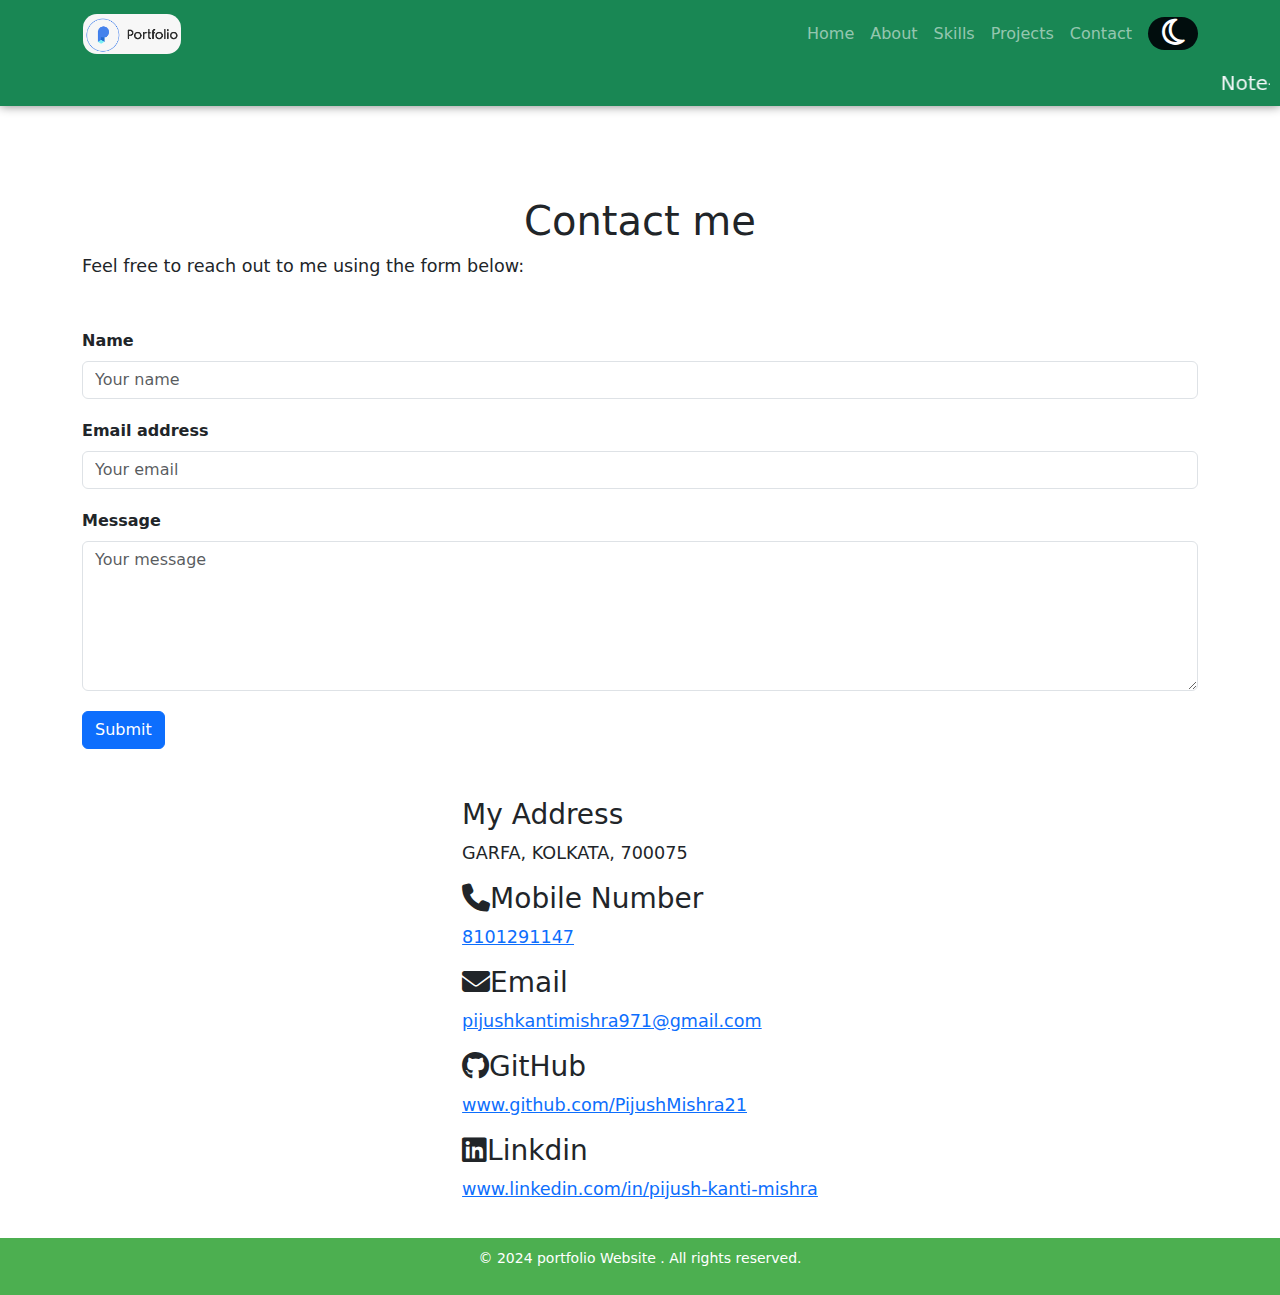
==== contact.html @ 2b573f3a "modified website" ====
<!DOCTYPE html>
<html lang="en">
<head>
 <title>Contact Us</title>
  <meta charset="UTF-8">
     <meta name="viewport" content="width=device-width, initial-scale=1.0">
          <link rel="icon" type="image/jpg+xml" href="images/portfolio logo.jpg" >
                 <link rel="stylesheet" href="contact.css">
                 <link rel="stylesheet" href="style.css">
              <link rel="stylesheet" href="skills.css">
          <!-- <link rel="stylesheet" href="Moblie.css"> -->
  <link rel="stylesheet" href="https://cdn.jsdelivr.net/npm/bootstrap@5.3.2/dist/css/bootstrap.min.css">
  <link rel="stylesheet" href="https://cdnjs.cloudflare.com/ajax/libs/font-awesome/6.5.1/css/all.min.css">


</head>
<body>
 
 <header>
   <nav class="navbar navbar-expand-lg navbar-dark bg-success">
     <div class="container">
       <a class="navbar-brand" href="#"><img id="portfolio-logo" src="images/download.portfolio.png" alt=""></a>
 
       <!-- Navbar Toggler -->
       <button class="navbar-toggler" type="button" data-bs-toggle="collapse" data-bs-target="#navbarNav" aria-controls="navbarNav" aria-expanded="false" aria-label="Toggle navigation">
         <span class="navbar-toggler-icon"></span>
       </button>
 
       <!-- Navbar Links -->
       <div class="collapse navbar-collapse" id="navbarNav">
         <ul class="navbar-nav ms-auto">
           <li class="nav-item">
             <a class="nav-link" href="index.html">Home</a>
           </li>
           <li class="nav-item">
             <a class="nav-link" href="details.html">About</a>
           </li>
           <li class="nav-item">
             <a class="nav-link" href="skills.html">Skills</a>
           </li>
           <li class="nav-item">
             <a class="nav-link" href="projects.html">Projects</a>
           </li>
           <li class="nav-item">
             <a class="nav-link" href="contact.html">Contact</a>
           </li>   

         </ul>

         <div class="align-items-center">
           <button class="dark-mode-toggle ms-lg-2" onclick="toggleDarkMode()"><i class="fa-regular fa-moon"></i></button>
         </div>
       </div>
     </div>
   </nav>
   <div class="marquee_div bg-success">
    <marquee behavior="sliding" direction="left">Note-That : This Website are under mainteinance,  You may face some issues ,  Sorry for the inconveniances. </marquee>
  </div>
 </header>

 <div class="heading">
  <h1 >Contact me</h1>
</div>

  <main>
    <section id="contact">
      <div class="container">
        <h1>Contact me</h1>
        <p>Feel free to reach out to me using the form below:</p>
        <form id="contact_form" action="https://formspree.io/f/moqgwpgz" method="post">
          <div class="mb-3">
            <label for="name" class="form-label">Name</label>
            <input type="text" name="name" class="form-control" id="name" placeholder="Your name" required>
          </div>
          <div class="mb-3">
            <label for="email" class="form-label">Email address</label>
            <input type="email" name="email"  class="form-control" id="email" placeholder="Your email" required>
          </div>
          <div class="mb-3">
            <label for="message" class="form-label">Message</label>
            <textarea class="form-control" name="massage" id="message" rows="5" placeholder="Your message" required></textarea>
          </div>
          <button type="submit" class="btn btn-primary">Submit</button>
        </form>
      </div>
    </section>


    <div class="adress">
     <div class="">
         <h3>My Address</h3>
         <p>GARFA, KOLKATA, 700075</p>
         <h3><i class="fa-solid fa-phone" id="icon-phone"></i>Mobile Number</h3>
         <p><a href="#" target="_blank">8101291147</a>
          </p>
         <h3><i class="fa-solid fa-envelope" id="icon-email"></i>Email</h3>
         <p><a href="https://www.gmail.com/login" target="_blank">pijushkantimishra971@gmail.com</a>
         </p>
         <h3><i class="fa-brands fa-github" id="icon-github"></i>GitHub</h3>
         <p><a href="https://github.com/PijushMishra21" target="_blank">www.github.com/PijushMishra21</a>
         </p>
         <h3><i class="fa-brands fa-linkedin" id="icon-linkdin"></i>Linkdin</h3>
         <p><a href="https://www.linkedin.com/in/pijush-kanti-mishra" target="_blank">www.linkedin.com/in/pijush-kanti-mishra</a>
         </p>
         
     </div>
 </div>


  </main>

  <footer>
    <div class="container">
      <p>&copy; 2024  portfolio Website . All rights reserved.</p>
    </div>
  </footer>
  <script src="index.js"></script>
  <script src="https://cdn.jsdelivr.net/npm/bootstrap@5.3.0/dist/js/bootstrap.bundle.min.js"></script>
 </body>
</html>
---- contact.css ----
*{
 box-sizing: border-box;
 margin: 0;
 padding: 0;
}

/* Main styles */
main {
 margin-top: 80px;
 padding: 50px 0;
}

.container {
 max-width: 800px;
 margin: 0 auto;
}

h1 {
 font-size: 2.5rem;
 margin-bottom: 20px;
 text-align: center;
}

p {
 font-size: 1.1rem;
 margin-bottom: 20px;
}

form {
 margin-top: 20px;
}

.form-label {
 font-weight: bold;
}

.form-control {
 width: 100%;
 padding: 10px;
 margin-bottom: 20px;
 border: 1px solid #ced4da; /* Gray border */
 border-radius: 5px;
}

textarea.form-control {
 height: 150px; /* Set height for textarea */
}

.btn-primary {
 background-color: #007bff; /* Blue background color */
 color: #ffffff; /* White text color */
 border: none;
 padding: 10px 20px;
 border-radius: 5px;
 cursor: pointer;
}

.btn-primary:hover {
 background-color: #0056b3; /* Darker blue background color on hover */
}
---- style.css ----
*{
  box-sizing: border-box;
  margin: 0;
  padding: 0;
}  
body{
  padding-top: 50px;
}
 
body.dark-mode{
background-color: rgb(28, 4, 15); 
transition-delay: 0.5s ease; 
color: #475eb1; 
  } 
.dark-mode-toggle{
  border-radius: 50px;
  width: 50px;
  border: none;
  background-color: #010d0d;
color: #FFFFFF;
}
.dark-mode-toggle:hover{
  background-color: #085252;

}
.fa-moon{
  font-size: 30px;
} 

/*Header started from here */
 .navbar-nav .nav-link {
  transition: all 0.1s ease;
}


header {
  position: fixed;
  width: 100%;
  top: 0;
  z-index: 1000; 
  box-shadow: 0px 0px 10px 0px gray;
  
}

.navbar-nav .nav-link:hover {
  transform: scale(1.1);
  text-decoration: overline;
}

 #portfolio-logo{
width: 100px;
border-radius: 15px;
 padding: 1px; ; 
}  


/* Header ended  here */




/* section 1 start from here */


  /* box-shadow: 0 0 10px 3px rgba(255, 255, 255, 0.5); */




 section{
 width: 100%;
 height: 600px;
 display: flex;
 justify-content: space-between;
 align-items: center; 
  /* background-color: rgb(28, 4, 15);  */
 /* padding-top: 10px; */
}

.section-intro,.section-image{
 width: 50%;
}
.section-intro{
 margin-left: 150px; 
 margin-bottom: 120px; 
 font-size: 13px; 

} 
/* .marquee-container marquee{
  padding: 10px;
}*/
/* .marquee-container{
  position: fixed;
  width: 100%;
  top: 10;
  bottom: 5;
  z-index: 1000; 
  box-shadow: 0px 0px 10px 0px gray;
  color: #11ff00;

} */
.marquee_div{
  /* padding-top: 80px; */
  padding-left: 10px;
  padding-right: 10px;
  color:#f4f7f9;
  font-size: 20px;
  word-spacing: 5px;
  text-decoration:underline
}





h4{
 margin-top: 150px;
 font-size: 45px;
 box-shadow: 2px 2px 2px 2px red;
 border: 1px solid rgb(rgb(0, 68, 255), green, blue);
}
.intro{
opacity:2 ;
font-family: 'Brush Script MT', cursive;
color: #ff0095;
}
.heading1{
  color: #f6ce09;
  font-family: 'Franklin Gothic Medium', 'Arial Narrow', Arial, sans-serif;
 font-style: italic;
}

.heading5{
  color: #ee14b7;
  margin: 2px;
  font-size: 30px;
  font-family:cursive;
}
.details{
  color: #6f8181;
}
.details_page{
  display: none;
}
.section-image{
max-width: 100%;
height: -50px;
border-radius:500px ; 
margin-left: 150px;
}
.photo{
 box-shadow: 5px 10px 30px 10px  rgb(11, 11, 197);
 border: 2px solid red;
}
 

/* section 1 eneded */
 hr{
  color: rgb(247, 248, 249);
  background-color: #010d0d;
} 

/* section 2 start*/
  .section-image1{
 height: 200px;
 width: 200px;
 margin-left: 150px;
}
.section-intro1{
 width: 50%;
 margin-right: 150px;
margin-bottom: 120px;
font-size: 18px;
}  
/* /* section 2 eneded */


 /* section 3 start */
     .heading {
      color: #fff;
      background-color: #4CAF50;
      text-align: center;
      font-size: 28px;
      text-transform: uppercase;
      margin: 20px;
      margin-top: 100px;
    }
    
    /* Main styles */
    .skil_main {
      display: flex;
       justify-content: center;
      align-items: center;
      flex-wrap: wrap;
      padding: 20px; 
      margin: 20px;
    } 
    
    /* Section styles */
    .skills-container {
      width: 200px;
      background-color: #fff;
      border-radius: 12px;
      box-shadow: 0 4px 8px rgba(0, 0, 0, 0.1);
      padding: 30px;
      margin: 10px;
      transition: transform 0.3s ease-in-out;
      opacity: 0;
      transform: translateY(20px);
      animation: fadeIn ease-out 0.5s;
      animation-fill-mode: forwards;
    }
    .skills-container:hover{
      transform: translateY(30px);
    box-shadow: 0 0 10px 3px rgba(175, 174, 174, 0.5)
    }

    #heading-skils{
      font-size: 30px;
    }
    .skills-container:nth-child(odd) {
      background-color: #FFE082; /* Yellow */
    }
    
    .skills-container:nth-child(even) {
      background-color: #81D4FA; /* Blue */
    }
  
    .icon{
     text-align: center;
     width: 100px;
    }
    
    @keyframes fadeIn {
      from {
        opacity: 0;
        transform: translateY(20px);
      }
      to {
        opacity: 1;
        transform: translateY(0);
      }
    }
    #heading7{
      justify-content: space-between;
      align-items: center;
      text-align: center;
      justify-items: center;
      margin-top: 2px;
      width: 100%;
      height: 50px;
      background-color: #191919;
      color:#FFFFFF;
      border-radius: 50px;
      padding-top: 4px;
    
     }

     /* section 3 ended */
       .div-headnig3{
      justify-content: space-between;
      align-items: center;
      text-align: center;
      justify-items: center;
      margin-left: 30%;
     } 

/*   */
 

/* projects section started here */

 

 .project_video{
  height: 400px;
  width: 400px;
 }

.heading8{
  text-align: center;
  margin: 5px;
  padding: 5px;
  background-color: #010d0d;
  color: aliceblue;
  border-radius: 5px;
  margin-left: 200px;
  margin-right: 200px;
}
.project_btn_div{
  margin-left: 1px;
  margin-right: 1px;
  background-color: rgb(28, 4, 15); 
  border-radius: 5px;
}
.todo_btn{
  margin-left: 100px;
  padding-left: 250px;
} 

.open_details_div{
  display: none;
  width: 50%;
  height: 600px;

} 

#projects {
  display: flex;
  flex-wrap: wrap;
  gap: 20px;
}

.project {
  margin-left: 15px;
  width: 350px;
  padding: 20px;
  border: 1px solid #ccc;
  border-radius: 10px;
  transition: all 0.4s  ease;
  box-shadow: 0 0 10px 3px rgba(171, 170, 170, 0.5);

}
.project:hover {
  transform: translateY(20px);
  box-shadow: 0 20px 10px 3px rgba(171, 170, 170, 0.5); 
}

.project video {
  width: 100%;
  border-radius: 8px;
}

.project h3 {
  margin-top: 10px;
}

.project p {
  margin-top: 5px;
}

.project a{
  display: inline-block;
  margin-top: 10px;
  color: #007bff;
  text-decoration: none;
}





/* projects section ended here */
 

   #contact_form {
    margin-top: 50px;
    margin-bottom: 50px;
}

#heading-6 {
    text-align: center;
    margin-bottom: 30px;
}

.form-label {
    font-weight: bold;
}

.form-control {
    margin-bottom: 20px;
}



@media (max-width: 768px) {
    .col-lg-6 {
        width: 100%;
    }
}





    /* footer starts here */
      .footer{
      width: 100%;
      height: 80px;
      background-color: black;
      color: #FFFFFF;

    }
    .footer-menu{
      padding-top: 30px;
      justify-content: center;
      align-items: center;
      text-align: center;
      padding-left: 50px;
      word-spacing: 15px;
      text-decoration: none;
    }
    
    .footer-menu #footer_list{
      text-decoration: none;
      border: none;
      transition-delay: 0.5s ease; 


    } 
    #footer_list:hover{
      border: none;
      color:#b2d6fc;
      transform: scale(1.1);
    } 
   .footer-des{
      justify-content: center;
      align-items: center;
      text-align: center;
      padding-left: 50px;
    }
---- skills.css ----
* {
    margin: 0;
    padding: 0;
    box-sizing: border-box;
  }
  
  body {
    font-family: 'Segoe UI', Tahoma, Geneva, Verdana, sans-serif;
    background-color: #f8f8f8;
    color: #333;
  }
  
  
   .heading {
    color: #fff;
    background-color: #4CAF50;
    text-align: center;
    font-size: 28px;
    text-transform: uppercase;
    margin-top: 0px;
  }
  
  /* Main styles */
  main {
    display: flex;
    justify-content: center;
    align-items: center;
    flex-wrap: wrap;
    padding: 20px;
  }
  
  /* Section styles */
  .skills-container {
    width: 300px;
    background-color: #fff;
    border-radius: 12px;
    box-shadow: 0 4px 8px rgba(0, 0, 0, 0.1);
    padding: 30px;
    margin: 20px;
    transition: transform 0.3s ease-in-out;
    opacity: 0;
    transform: translateY(20px);
    animation: fadeIn ease-out 0.5s;
    animation-fill-mode: forwards;
  }
  .skills-container:hover{
    transform: translateY(30px);
  box-shadow: 0 0 10px 3px rgba(255, 255, 255, 0.5)

  }
  .skills-container:nth-child(odd) {
    background-color: #FFE082; /* Yellow */
  }
  
  .skills-container:nth-child(even) {
    background-color: #81D4FA; /* Blue */
  }

  .icon{
   text-align: center;
   width: 100px;
  }
  
  @keyframes fadeIn {
    from {
      opacity: 0;
      transform: translateY(20px);
    }
    to {
      opacity: 1;
      transform: translateY(0);
    }
  }
  
  /* Footer styles */
  footer {
    background-color: #4CAF50;
    color: #fff;
    padding: 10px 0;
    text-align: center;
  }
  
  footer p {
    font-size: 14px;
  }


/* @media screen and (max-width: 1268px) {
 .sklils_svg{
  margin-left: 30px;
 }
 .Skills_section1 {
  width: 100%;
  height: 300px;
  display: flex;
  margin-left: 0;
 } */
/* 
  .skills_card,.skills_logo{
  width: 150px;
  height: 200px;
  border: 2px solid gray;
  border-radius: 50px;
  transition: all 0.4s  ease-in-out;
  
 }  
 .skills_card:hover{
  margin: 5px;
  width: 200px;
  height: 250px;
  background-color: black;
  box-shadow: 0 0 10px 3px rgba(255, 255, 255, 0.5);
 } 
 


}

@media screen and (max-width: 768px) {
 .Skills_section1 {
  width: 100%;
  height: 200px;
  display: flex;
  margin-left: 0;
 }

  .skills_card,.skills_logo{
  width: 80px;
  height: 100px;
  border: 2px solid gray;
  border-radius: 50px;
  transition: all 0.4s  ease-in-out;
  
 } 
 .skills_card:hover{
  width: 140px;
  height: 150px;
  background-color: black;
  box-shadow: 0 0 10px 3px rgba(255, 255, 255, 0.5);
 } 
 
}*/
---- Moblie.css ----
*{
  box-sizing: border-box;
  margin: 0;
  padding: 0;
}


@media (max-width:1024px){
  body{
    padding-top: 150px;
  }
  .navbar-nav .nav-link {
    transition: all 0.1s ease;
    text-align: center;
  }
  
  .navbar-nav .nav-link:hover {
    transform: scale(1.1);
    flex-direction: column;
  }
  
  
  section{
   width: 100%;
   height: auto;
   display: block;
  }
  .section-intro{
   margin: auto;
   padding: 0;
   margin-left: 170px;
   font-size: 15px;
  
  }
  .section-image{
   margin: auto;
   padding: 40px; 
   width: 220px;
   margin-bottom: 50px;
   margin-top: 40px;
   margin-left: 150px;
  }
  
  .heading1{
  
  }
  .role_text {
  width: 450px; 
  height: 50px; 
  margin: 20px auto; 
  overflow: hidden; 
  }
  
  .heading5{
  color: #ee14b7;
  font-size: 22px;
  display: inline-block; 
  white-space: nowrap; 
  }
  
  .section-image1{
  margin: auto;
   padding: 15px; 
   margin-bottom: 50px;
   margin-left: 200px;
  }
  .section-intro1{
  margin: auto;
   padding: 0;
   font-size: 13px;
  }
  .heading {
  color: #fff;
  background-color: #4CAF50;
  text-align: center;
  font-size: 28px;
  text-transform: uppercase;
  margin: 20px;
  margin-top: 200px;
  }
  
  #heading7{
  justify-content: space-between;
  align-items: center;
  text-align: center;
  justify-items: center;
  margin-top: 2px;
  width: 100%;
  height: 50px;
  background-color: #191919;
  color:#FFFFFF;
  border-radius: 50px;
  padding-top: 4px;
  
  }
  .heading8{
  margin: 50px;
  margin-left: 100px;
  margin-right: 100px;
  margin-bottom: 10px;
  }
  
  .section5_div{
  
  
  }
  .section5{
    width: 100%;
    height: 400px;
    background-color: rgb(28, 4, 15); 
    border-radius: 5px;
    padding: 5px;
    display: flex;
  
   }
  
  .project_video {
    width: 100%;
    height: 200px;
  }
  .section5_heading{
  margin: 50px;
  margin-left: 100px;
  margin-right: 100px;
  margin-bottom: 10px;
  }
  .project {
  margin-left: 80px;
  width: 350px;
  padding: 20px;
  border: 1px solid #ccc;
  border-radius: 10px;
  transition: all 0.4s  ease;
  box-shadow: 0 0 10px 3px rgba(171, 170, 170, 0.5);
  
  }
  
  
  .section4 {
  width: 100%;
  max-width: 1200px;
  height: auto;
  display: flex;
  flex-wrap: wrap; 
  justify-content: space-between;
  align-items: center;
  margin: 50px auto;
  }
  
  input[type=text] {
  height: 100px;
  color:white;
  } 
  
  input[type=submit] {
  background-color:green;
  color: #FFFFFF;
  border-radius: 10px;
  font-size: 25px;
  margin-top: 2px;
  margin-left: 0px;   
  box-shadow: 5px 5px 5px #3e4444;
  width: 180px;
  }
  
  
  .form,.adress {
  width: 50%; 
  max-width: 100%; 
  height: auto;
  margin-bottom: 20px; 
  }
  
  
  .heading6,
  .para-adress,
  .para-pin,
  #icon-location,
  #icon-email,
  .email,
  #icon-phone,
  .mobile,
  #icon-github,
  .github,
  #icon-linkdin,
  .linkdine {
  text-align: center;
  padding: 1px;
  padding-left: 50px;
  }
  .footer{
  height: 100px;
  }
  
  }
  
  
  
  



  @media (max-width:768px){
    body{
      padding-top: 150px;
    }
    .navbar-nav .nav-link {
      transition: all 0.1s ease;
      text-align: center;
    }
    
    .navbar-nav .nav-link:hover {
      transform: scale(1.1);
      flex-direction: column;
    }
    
  
    section{
     width: 100%;
     height: auto;
     display: block;
    }
    .section-intro{
     margin: auto;
     padding: 0;
     margin-left: 170px;
     font-size: 15px;
  
    }
    .section-image{
     margin: auto;
     padding: 40px; 
     width: 220px;
     margin-bottom: 50px;
     margin-top: 40px;
     margin-left: 150px;
    }
    
   .heading1{
    
   }
   .role_text {
    width: 400px; 
    height: 50px; 
    margin: 20px auto; 
    overflow: hidden; 
  }
  
   .heading5{
    color: #ee14b7;
    font-size: 25px;
    display: inline-block; 
    white-space: nowrap; 
  }
   
   .section-image1{
    margin: auto;
     padding: 15px; 
     margin-bottom: 50px;
     margin-left: 200px;
   }
   .section-intro1{
    margin: auto;
     padding: 0;
     font-size: 13px;
   }
   .heading {
    color: #fff;
    background-color: #4CAF50;
    text-align: center;
    font-size: 28px;
    text-transform: uppercase;
    margin: 20px;
    margin-top: 200px;
  }
  
   #heading7{
    justify-content: space-between;
    align-items: center;
    text-align: center;
    justify-items: center;
    margin-top: 2px;
    width: 100%;
    height: 50px;
    background-color: #191919;
    color:#FFFFFF;
    border-radius: 50px;
    padding-top: 4px;
  
   }
   .heading8{
    margin: 50px;
    margin-left: 100px;
    margin-right: 100px;
    margin-bottom: 10px;
   }
   .skills-container {
    width: 250px;
    background-color: #fff;
    border-radius: 12px;
    box-shadow: 0 4px 8px rgba(0, 0, 0, 0.1);
    padding: 30px;
    margin: 10px;
    transition: transform 0.3s ease-in-out;
    opacity: 0;
    transform: translateY(20px);
    animation: fadeIn ease-out 0.5s;
    animation-fill-mode: forwards;
  }
  .skills-container:hover{
    transform: translateY(30px);
  box-shadow: 0 0 10px 3px rgba(175, 174, 174, 0.5)
  }
  
  #heading-skils{
    font-size: 30px;
  }
  .skills-container:nth-child(odd) {
    background-color: #FFE082; /* Yellow */
  }
  
  .skills-container:nth-child(even) {
    background-color: #81D4FA; /* Blue */
  }
  
  .icon{
   text-align: center;
   width: 100px;
  }
  
  @keyframes fadeIn {
    from {
      opacity: 0;
      transform: translateY(20px);
    }
    to {
      opacity: 1;
      transform: translateY(0);
    }
  }
  
  
   .section5_div{
    
    
    }
    .section5{
      width: 100%;
      height: 400px;
      background-color: rgb(28, 4, 15); 
      border-radius: 5px;
      padding: 5px;
      display: flex;
    
     }
    
    .project_video {
      width: 100%;
      height: 200px;
    }
   .section5_heading{
    margin: 50px;
    margin-left: 100px;
    margin-right: 100px;
    margin-bottom: 10px;
   }
   .project {
    margin-left: 150px;
    width: 450px;
    padding: 20px;
    border: 1px solid #ccc;
    border-radius: 10px;
    transition: all 0.4s  ease;
    box-shadow: 0 0 10px 3px rgba(171, 170, 170, 0.5);
  
    }
    .footer{
      width: 100%;
      height: 100px;
      background-color: black;
      color: #FFFFFF;
    }
    .footer-menu{
      padding-top: 30px;
      /* padding-left: 50px; */
      /* word-spacing: 15px; */
      text-decoration: none;
    }
    
    .footer-menu #footer_list{
      text-decoration: none;
      border: none;

    } 
    #footer_list:hover{
      background-color: #3e4444;
      border: none;
    } 
   .footer-des{
      justify-content: center;
      align-items: center;
      text-align: center;
      padding-left: 50px;
    }  



 




  }













 @media (max-width:600px){

  .navbar-nav .nav-link {
    transition: all 0.3s ease;
  }
  
  .navbar-nav .nav-link:hover {
    transform: scale(1.1);
    flex-direction: column;
  }
  
  #navbarNav{
  }
   #portfolio-logo{
    width: 70px;
  } 

  section{
   width: 100%;
   height: auto;
   display: block;
  }
  .section-intro{
   margin: auto;
   padding: 0;
   margin-left: 100px;
   font-size: 10px;

  }
  .section-image{
   margin: auto;
   padding: 40px; 
   width: 220px;
   margin-bottom: 50px;
   margin-top: 40px;
   margin-left:30px;
  }
  
 .heading1{
  
 }
 .role_text {
  width: 270px; 
  height: 30px; 
  padding: 10px;
  margin: 20px auto; 
  overflow: hidden; 
}

 .heading5{
  color: #ee14b7;
  font-size: 15px;
  display: inline-block; 
  white-space: nowrap; 
}
 
 .section-image1{
  margin: auto;
   padding: 15px; 
   margin-bottom: 50px;
   margin-left: 50px;
 }
 .section-intro1{
  margin: auto;
   padding: 0;
   font-size: 13px;
 }
 

 .section5_div{
  
  
  }

  .project {
    text-align: center;
    margin-left: 25px;
    width: 300px;
    padding: 20px;
    border: 1px solid #ccc;
    border-radius: 10px;
    transition: all 0.4s  ease;
    box-shadow: 0 0 10px 3px rgba(171, 170, 170, 0.5);
  
  }
   

.footer{
  width: 100%;
  height: 150px;
  background-color: black;
  color: #FFFFFF;
}
.footer-menu{
  padding-top: 30px;
  
  text-decoration: none;
}

.footer-menu #footer_list{
  text-decoration: none;
  border: none;

} 
#footer_list:hover{
  background-color: #3e4444;
  border: none;
} 
.footer-des{
  justify-content: center;
  align-items: center;
  text-align: center;
  padding-left: 50px;
}  








 }
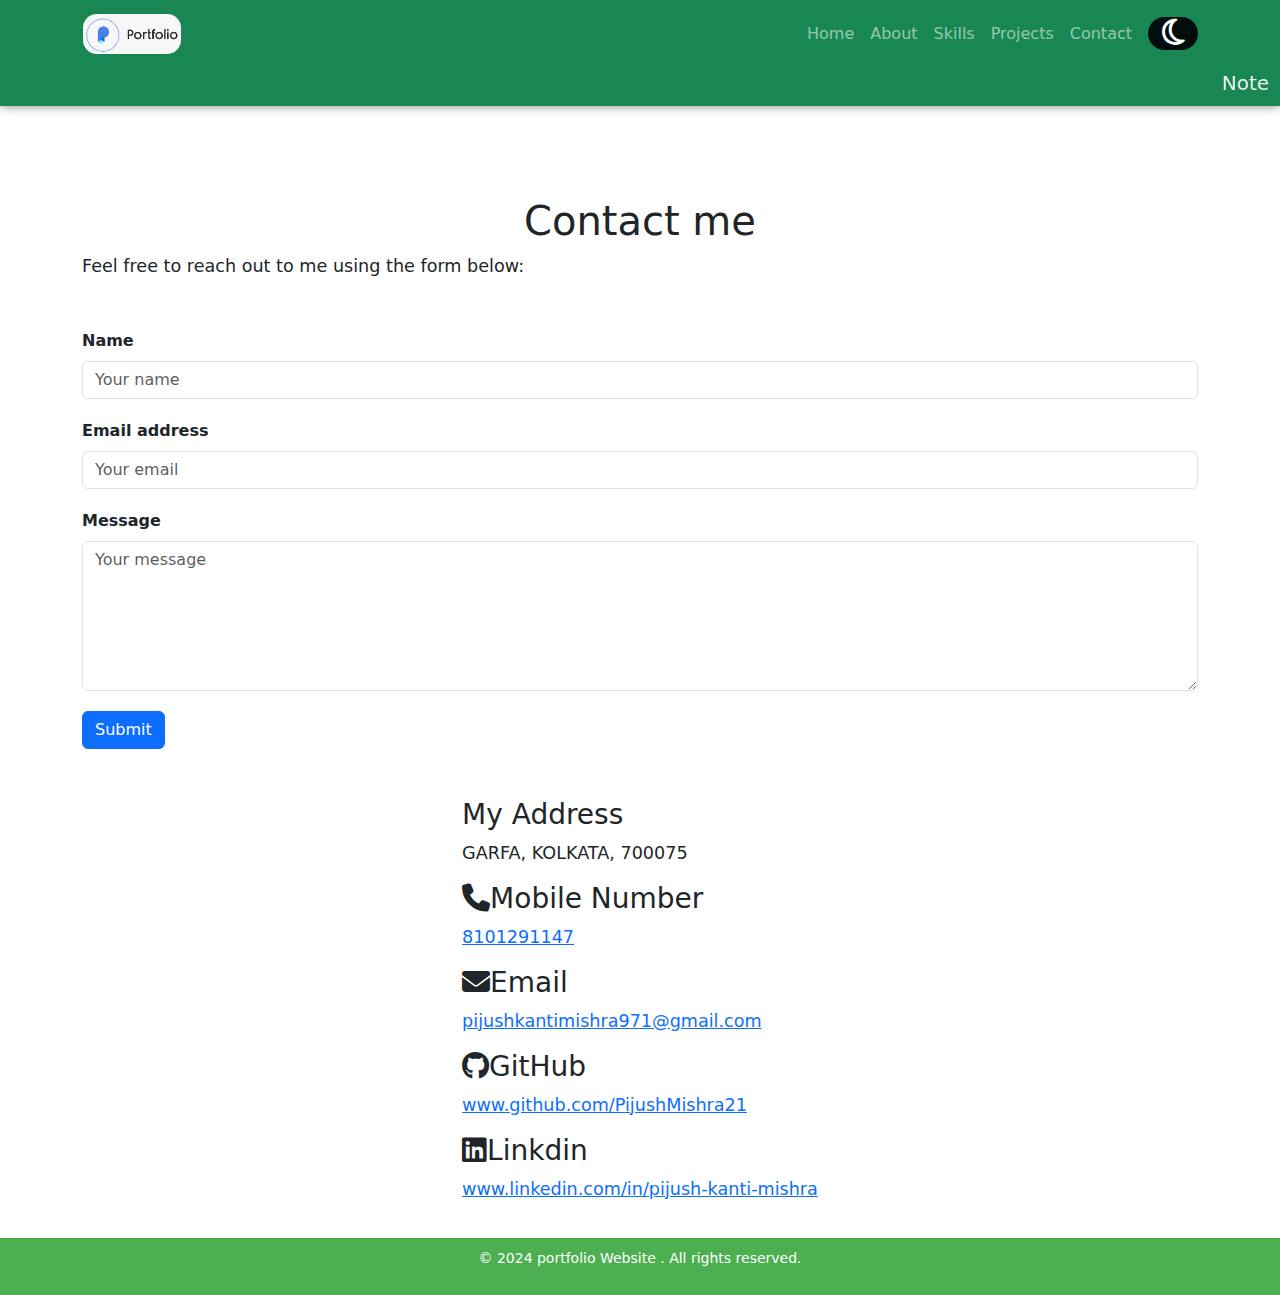
==== commit 3f87aede: "added first time" ====
--- a/contact.html
+++ b/contact.html
@@ -4,8 +4,8 @@
  <title>Contact Us</title>
   <meta charset="UTF-8">
      <meta name="viewport" content="width=device-width, initial-scale=1.0">
-          <link rel="icon" type="image/jpg+xml" href="images/portfolio logo.jpg" >
-                 <link rel="stylesheet" href="contact.css">
+     <link rel="icon" type="image/png+xml" href="images/download (3).png" >
+     <link rel="stylesheet" href="contact.css">
                  <link rel="stylesheet" href="style.css">
               <link rel="stylesheet" href="skills.css">
           <!-- <link rel="stylesheet" href="Moblie.css"> -->
--- a/Moblie.css
+++ b/Moblie.css
@@ -282,10 +282,10 @@
     justify-items: center;
     margin-top: 2px;
     width: 100%;
-    height: 50px;
+    height: auto;
     background-color: #191919;
     color:#FFFFFF;
-    border-radius: 50px;
+    border-radius: 20px;
     padding-top: 4px;
   
    }
@@ -468,7 +468,7 @@
  }
  .role_text {
   width: 270px; 
-  height: 30px; 
+  height: 50px; 
   padding: 10px;
   margin: 20px auto; 
   overflow: hidden; 
@@ -513,11 +513,18 @@
    
 
 .footer{
-  width: 100%;
+  /* width: 100%;
   height: 150px;
   background-color: black;
-  color: #FFFFFF;
+  color: #FFFFFF; */
+  background-color: black;
+   color: #fff;
+   padding: 10px 0;
+   text-align: center;
+   height: auto;
+   padding-right: 50px;
 }
+
 .footer-menu{
   padding-top: 30px;
   
@@ -540,13 +547,6 @@
   padding-left: 50px;
 }  
 
-
-
-
-
-
-
-
  }
 
 
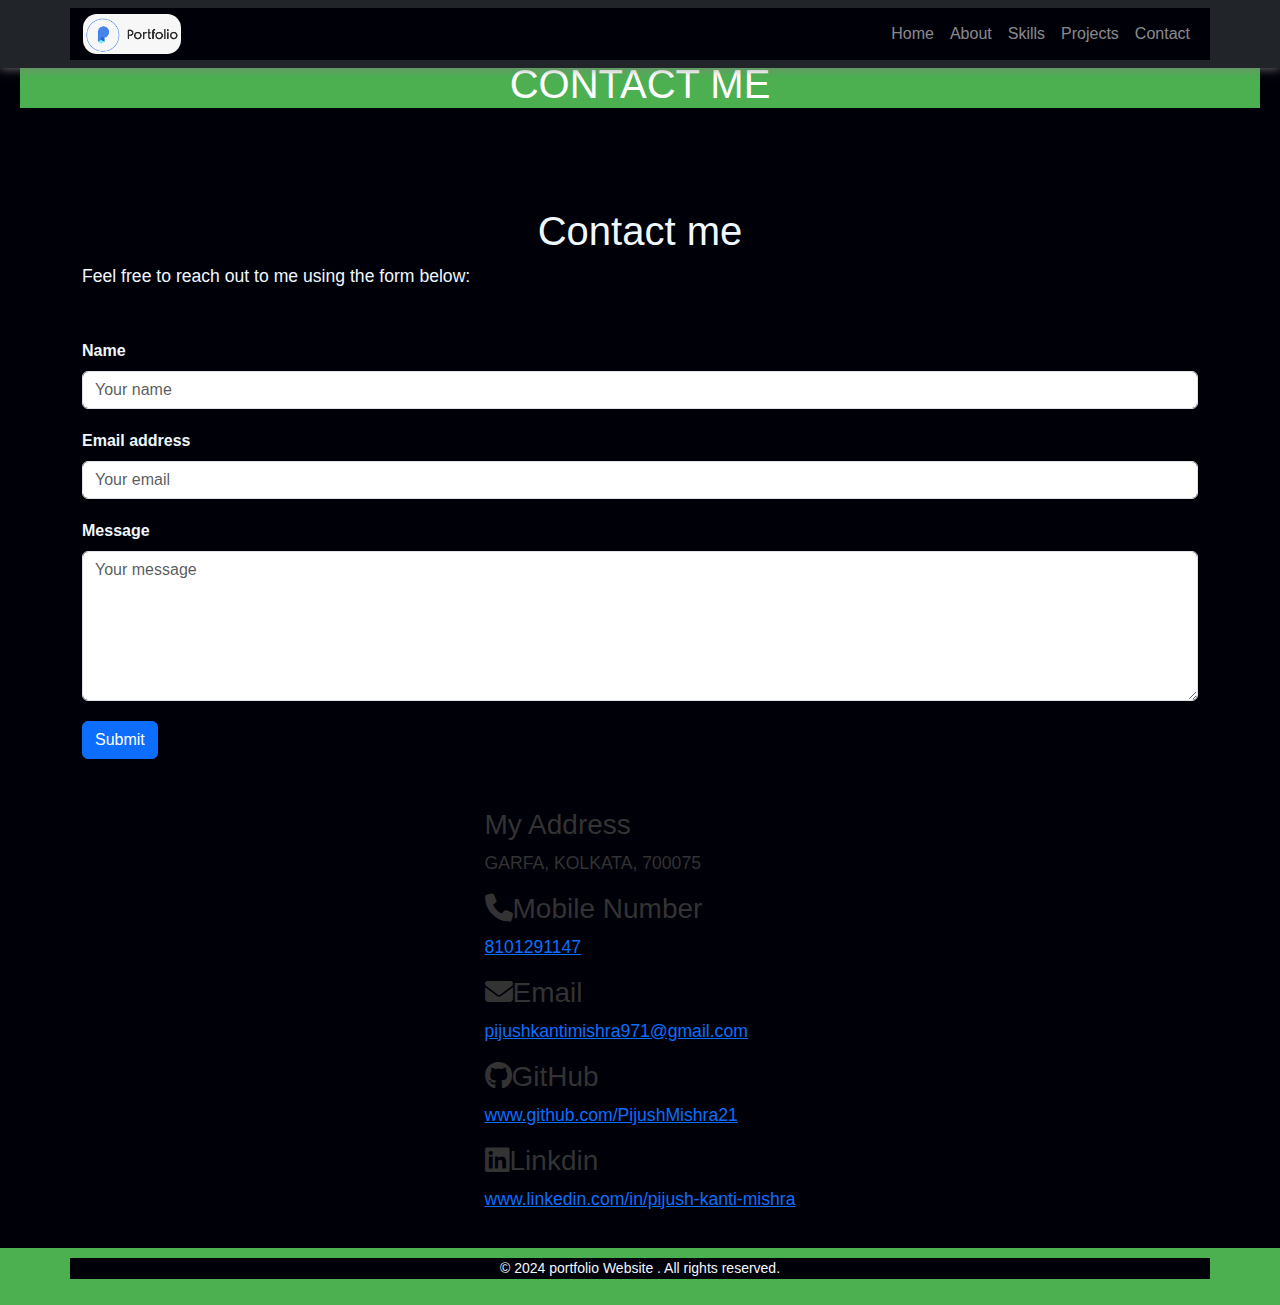
==== commit 0190f63d: "marqee text modified" ====
--- a/contact.html
+++ b/contact.html
@@ -14,10 +14,10 @@
 
 
 </head>
-<body>
+<body class="body">
  
  <header>
-   <nav class="navbar navbar-expand-lg navbar-dark bg-success">
+   <nav class="navbar navbar-expand-lg navbar-dark bg-dark">
      <div class="container">
        <a class="navbar-brand" href="#"><img id="portfolio-logo" src="images/download.portfolio.png" alt=""></a>
  
@@ -44,17 +44,12 @@
            <li class="nav-item">
              <a class="nav-link" href="contact.html">Contact</a>
            </li>   
-
-         </ul>
-
-         <div class="align-items-center">
-           <button class="dark-mode-toggle ms-lg-2" onclick="toggleDarkMode()"><i class="fa-regular fa-moon"></i></button>
-         </div>
+         </ul>        
        </div>
      </div>
    </nav>
    <div class="marquee_div bg-success">
-    <marquee behavior="sliding" direction="left">Note-That : This Website are under mainteinance,  You may face some issues ,  Sorry for the inconveniances. </marquee>
+
   </div>
  </header>
 
--- a/style.css
+++ b/style.css
@@ -4,29 +4,16 @@
   margin: 0;
   padding: 0;
 }  
-body{
-  padding-top: 50px;
-}
- 
-body.dark-mode{
-background-color: rgb(28, 4, 15); 
-transition-delay: 0.5s ease; 
-color: #475eb1; 
-  } 
-.dark-mode-toggle{
-  border-radius: 50px;
-  width: 50px;
-  border: none;
-  background-color: #010d0d;
-color: #FFFFFF;
-}
-.dark-mode-toggle:hover{
-  background-color: #085252;
-
-}
-.fa-moon{
-  font-size: 30px;
-} 
+
+.body {
+  font-family: 'Segoe UI', Tahoma, Geneva, Verdana, sans-serif;
+  color: #333;
+  transition: background-color 0.3s ease;
+  padding-top: 60px;
+  background-color: rgb(0, 0, 9);
+}
+
+
 
 /*Header started from here */
  .navbar-nav .nav-link {
@@ -40,7 +27,7 @@
   top: 0;
   z-index: 1000; 
   box-shadow: 0px 0px 10px 0px gray;
-  
+  background-color:#010d0d;
 }
 
 .navbar-nav .nav-link:hover {
@@ -54,7 +41,30 @@
  padding: 1px; ; 
 }  
 
-
+.marquee_div{
+  /* padding-top: 80px; */
+  /* padding-left: 10px;
+  padding-right: 10px; */
+  margin-left: 20px;
+  margin-right: 20px;
+  color:red;
+  font-size: 20px;
+  word-spacing: 5px;
+  text-decoration:underline;
+}
+.marquee_text{
+  margin-left: 20px;
+  margin-right: 20px;
+  animation: scroll-left 20s linear infinite;
+}
+@keyframes scroll-left {
+  0% {
+    transform: translateX(100%);
+  }
+  100% {
+    transform: translateX(-100%);
+  }
+}
 /* Header ended  here */
 
 
@@ -74,7 +84,6 @@
  display: flex;
  justify-content: space-between;
  align-items: center; 
-  /* background-color: rgb(28, 4, 15);  */
  /* padding-top: 10px; */
 }
 
@@ -87,30 +96,6 @@
  font-size: 13px; 
 
 } 
-/* .marquee-container marquee{
-  padding: 10px;
-}*/
-/* .marquee-container{
-  position: fixed;
-  width: 100%;
-  top: 10;
-  bottom: 5;
-  z-index: 1000; 
-  box-shadow: 0px 0px 10px 0px gray;
-  color: #11ff00;
-
-} */
-.marquee_div{
-  /* padding-top: 80px; */
-  padding-left: 10px;
-  padding-right: 10px;
-  color:#f4f7f9;
-  font-size: 20px;
-  word-spacing: 5px;
-  text-decoration:underline
-}
-
-
 
 
 
@@ -150,8 +135,8 @@
 margin-left: 150px;
 }
 .photo{
- box-shadow: 5px 10px 30px 10px  rgb(11, 11, 197);
- border: 2px solid red;
+ box-shadow: 5px 10px 30px 10px  rgb(252, 60, 2);
+ border: 4px solid rgb(242, 255, 3);
 }
  
 
@@ -185,6 +170,7 @@
       text-transform: uppercase;
       margin: 20px;
       margin-top: 100px;
+      /* background-color: rgb(0, 0, 9);  */
     }
     
     /* Main styles */
@@ -195,25 +181,27 @@
       flex-wrap: wrap;
       padding: 20px; 
       margin: 20px;
+      /* background-color: rgb(0, 0, 9);  */
     } 
     
     /* Section styles */
     .skills-container {
       width: 200px;
+      background: none;
       background-color: #fff;
       border-radius: 12px;
       box-shadow: 0 4px 8px rgba(0, 0, 0, 0.1);
       padding: 30px;
       margin: 10px;
-      transition: transform 0.3s ease-in-out;
+      transition: transform 1s ease-in-out;
       opacity: 0;
       transform: translateY(20px);
       animation: fadeIn ease-out 0.5s;
       animation-fill-mode: forwards;
     }
     .skills-container:hover{
-      transform: translateY(30px);
-    box-shadow: 0 0 10px 3px rgba(175, 174, 174, 0.5)
+      transform: translateY(20px);
+    box-shadow: 0 0 10px 5px rgba(175, 174, 174, 0.5)
     }
 
     #heading-skils{
@@ -307,9 +295,11 @@
 } 
 
 #projects {
+  padding-left: 80px;
+  padding-right: 80px;
   display: flex;
   flex-wrap: wrap;
-  gap: 20px;
+  /* gap: 10px; */
 }
 
 .project {
@@ -334,10 +324,13 @@
 
 .project h3 {
   margin-top: 10px;
+  color: #fdf0f0;
 }
 
 .project p {
   margin-top: 5px;
+  color:#868383;
+
 }
 
 .project a{
@@ -347,7 +340,10 @@
   text-decoration: none;
 }
 
-
+.container{
+  background-color: rgb(0, 0, 9);
+  color: aliceblue;
+}
 
 
 
@@ -374,11 +370,6 @@
 
 
 
-@media (max-width: 768px) {
-    .col-lg-6 {
-        width: 100%;
-    }
-}
 
 
 
--- a/skills.css
+++ b/skills.css
@@ -7,7 +7,8 @@
   
   body {
     font-family: 'Segoe UI', Tahoma, Geneva, Verdana, sans-serif;
-    background-color: #f8f8f8;
+    /* background-color: #f8f8f8; */
+    background-color: rgb(0, 0, 9);
     color: #333;
   }
   
--- a/Moblie.css
+++ b/Moblie.css
@@ -202,7 +202,7 @@
 
 
   @media (max-width:768px){
-    body{
+    .body{
       padding-top: 150px;
     }
     .navbar-nav .nav-link {
@@ -215,6 +215,30 @@
       flex-direction: column;
     }
     
+    
+.marquee_div{
+  /* margin-left: 10px;
+  margin-right: 10px; */
+  color:red;
+  height: 0px;
+  word-spacing: 5px;
+  text-decoration:underline;
+  overflow: hidden;
+}
+.marquee_text{
+  white-space: nowrap;
+  /* margin-left: 20px;
+  margin-right: 20px; */
+  animation: scroll-left 20s linear infinite;
+}
+@keyframes scroll-left {
+  0% {
+    transform: translateX(100%);
+  }
+  100% {
+    transform: translateX(-100%);
+  }
+}
   
     section{
      width: 100%;
@@ -348,11 +372,10 @@
     .section5{
       width: 100%;
       height: 400px;
-      background-color: rgb(28, 4, 15); 
       border-radius: 5px;
       padding: 5px;
       display: flex;
-    
+      
      }
     
     .project_video {
@@ -367,7 +390,6 @@
    }
    .project {
     margin-left: 150px;
-    width: 450px;
     padding: 20px;
     border: 1px solid #ccc;
     border-radius: 10px;
@@ -426,7 +448,9 @@
 
 
  @media (max-width:600px){
-
+  body{
+    padding-top: 250px;
+  }
   .navbar-nav .nav-link {
     transition: all 0.3s ease;
   }
@@ -442,6 +466,29 @@
     width: 70px;
   } 
 
+  
+.marquee_div{
+  height: 50px;
+  /* margin-left: 10px;
+  margin-right: 10px; */
+  color:red;
+  word-spacing: 5px;
+  text-decoration:underline;
+  overflow: hidden;
+}
+.marquee_text{
+  /* height: 50px; */
+  /*  */
+  animation: scroll-left 20s linear infinite;
+}
+@keyframes scroll-left {
+  0% {
+    transform: translateX(100%);
+  }
+  100% {
+    transform: translateX(-100%);
+  }
+}
   section{
    width: 100%;
    height: auto;
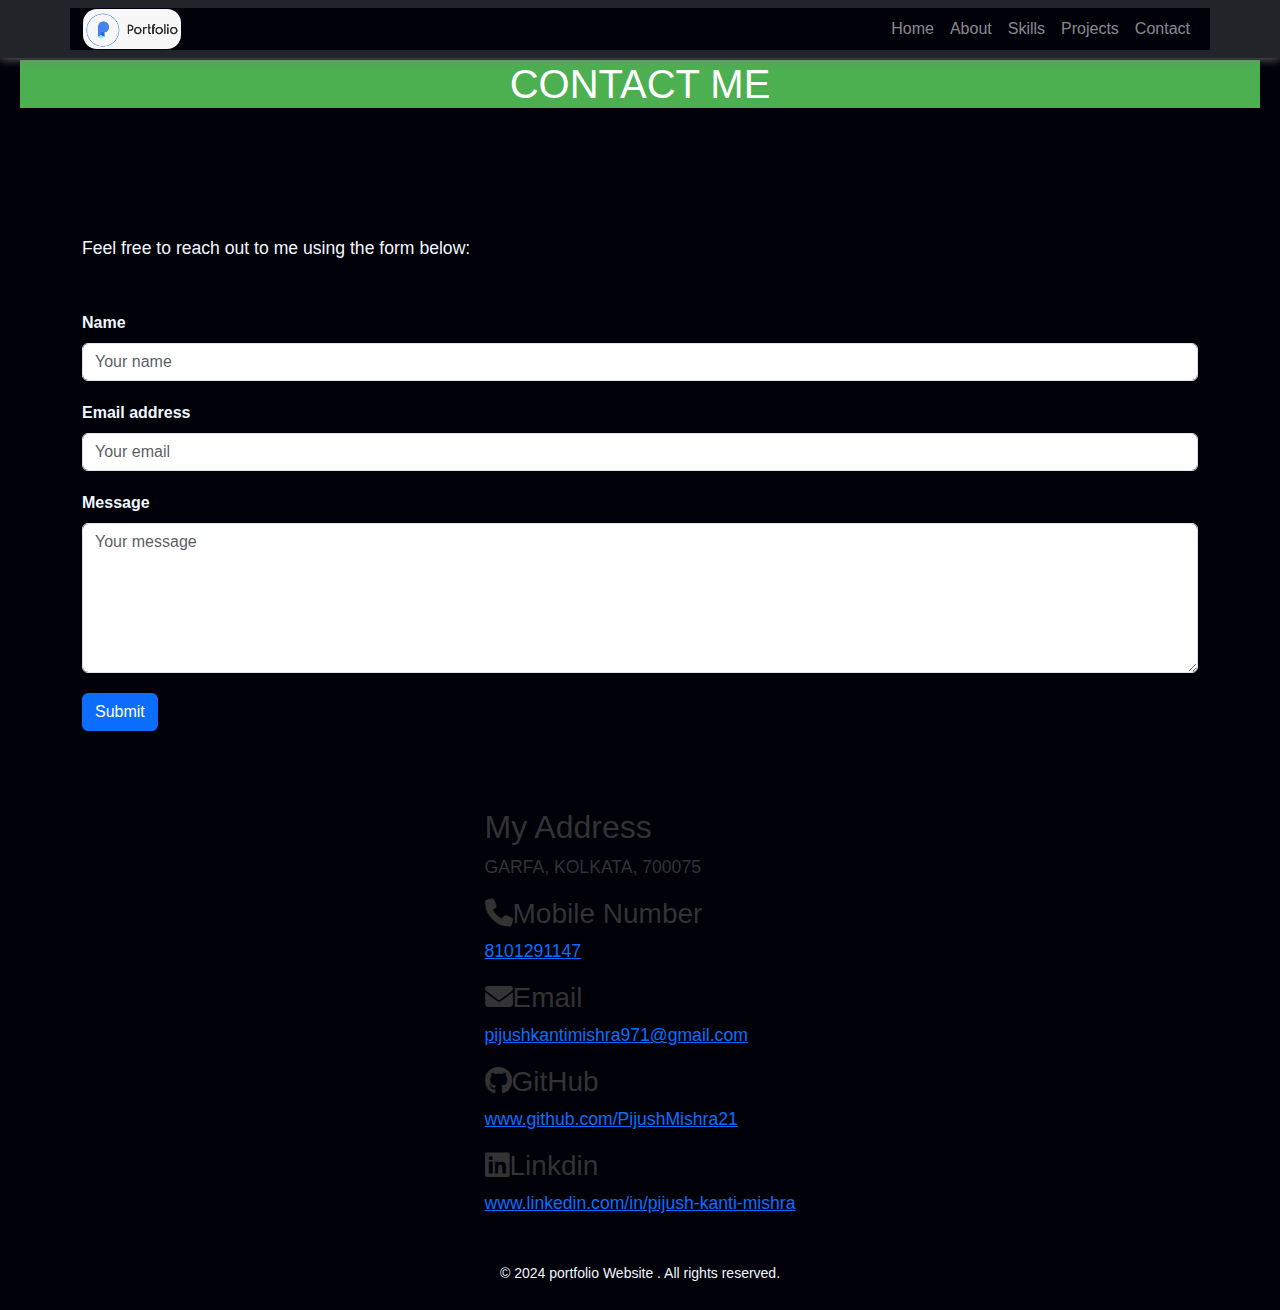
==== commit 1a4cb220: "color changed" ====
--- a/contact.html
+++ b/contact.html
@@ -16,10 +16,10 @@
 </head>
 <body class="body">
  
- <header>
+ <header class="header">
    <nav class="navbar navbar-expand-lg navbar-dark bg-dark">
      <div class="container">
-       <a class="navbar-brand" href="#"><img id="portfolio-logo" src="images/download.portfolio.png" alt=""></a>
+       <img id="portfolio-logo" src="images/download.portfolio.png" alt="portfolio_logo">
  
        <!-- Navbar Toggler -->
        <button class="navbar-toggler" type="button" data-bs-toggle="collapse" data-bs-target="#navbarNav" aria-controls="navbarNav" aria-expanded="false" aria-label="Toggle navigation">
@@ -48,9 +48,7 @@
        </div>
      </div>
    </nav>
-   <div class="marquee_div bg-success">
-
-  </div>
+  
  </header>
 
  <div class="heading">
@@ -60,7 +58,7 @@
   <main>
     <section id="contact">
       <div class="container">
-        <h1>Contact me</h1>
+        <!-- <h1>Contact me</h1> -->
         <p>Feel free to reach out to me using the form below:</p>
         <form id="contact_form" action="https://formspree.io/f/moqgwpgz" method="post">
           <div class="mb-3">
@@ -83,7 +81,7 @@
 
     <div class="adress">
      <div class="">
-         <h3>My Address</h3>
+         <h2>My Address</h2>
          <p>GARFA, KOLKATA, 700075</p>
          <h3><i class="fa-solid fa-phone" id="icon-phone"></i>Mobile Number</h3>
          <p><a href="#" target="_blank">8101291147</a>
--- a/style.css
+++ b/style.css
@@ -21,7 +21,7 @@
 }
 
 
-header {
+.header {
   position: fixed;
   width: 100%;
   top: 0;
--- a/skills.css
+++ b/skills.css
@@ -76,7 +76,6 @@
   
   /* Footer styles */
   footer {
-    background-color: #4CAF50;
     color: #fff;
     padding: 10px 0;
     text-align: center;
--- a/Moblie.css
+++ b/Moblie.css
@@ -389,13 +389,13 @@
     margin-bottom: 10px;
    }
    .project {
-    margin-left: 150px;
+    /* margin-left: 150px;
     padding: 20px;
     border: 1px solid #ccc;
     border-radius: 10px;
     transition: all 0.4s  ease;
     box-shadow: 0 0 10px 3px rgba(171, 170, 170, 0.5);
-  
+     */
     }
     .footer{
       width: 100%;
@@ -409,7 +409,7 @@
       /* word-spacing: 15px; */
       text-decoration: none;
     }
-    
+      
     .footer-menu #footer_list{
       text-decoration: none;
       border: none;
@@ -429,10 +429,6 @@
 
 
  
-
-
-
-
   }
 
 
@@ -548,14 +544,15 @@
 
   .project {
     text-align: center;
-    margin-left: 25px;
-    width: 300px;
+    /* margin-left: 20px; */
+    margin-left: auto;
+    margin-right: auto;
     padding: 20px;
+    margin-bottom: 20px;
     border: 1px solid #ccc;
     border-radius: 10px;
     transition: all 0.4s  ease;
     box-shadow: 0 0 10px 3px rgba(171, 170, 170, 0.5);
-  
   }
    
 
